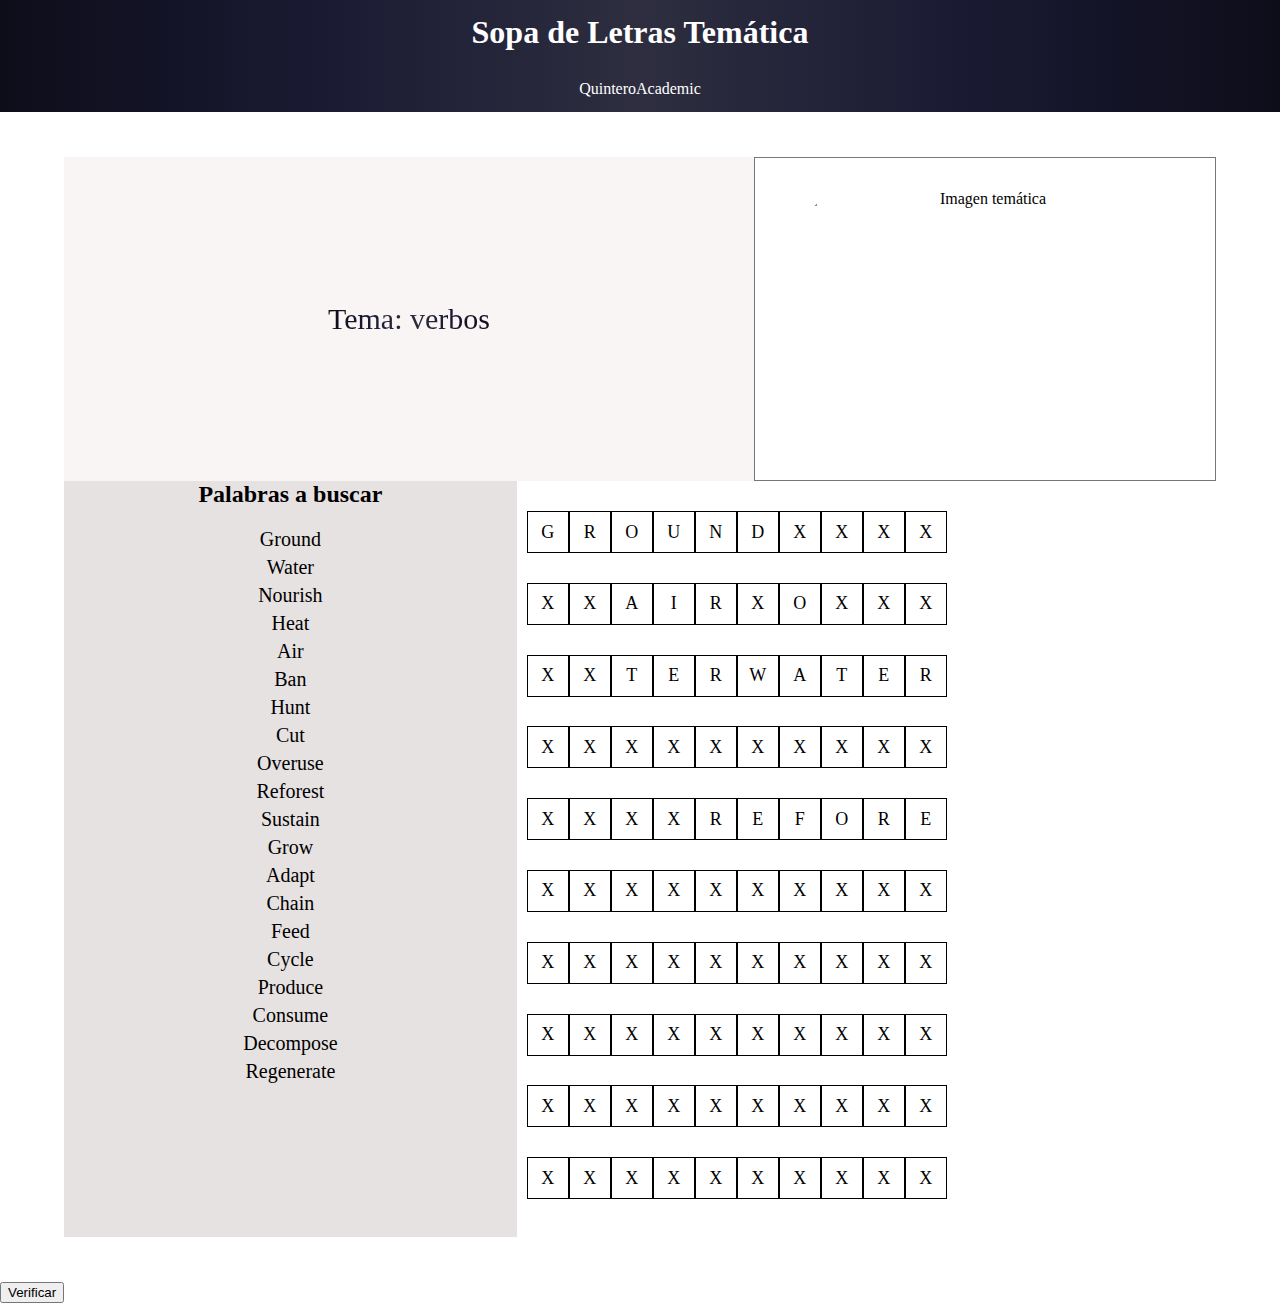
==== sopa.html @ 04df19ac "prueba-1" ====
<!DOCTYPE html>
<html lang="en">
<head>
    <meta charset="UTF-8">
    <meta name="viewport" content="width=device-width, initial-scale=1.0">
    <title>Sopa de Letras Temática</title>
    <link rel="stylesheet" href="sopa.css">
</head>
<body>
    <header>
        <div class="encabezado">
            <h1>Sopa de Letras Temática</h1>
            <p>QuinteroAcademic</p>
        </div>
    </header>

    <section>
        <div class="contenedor-principal">
            <div class="contenedor-centrado">
                <div class="contenedor-mensaje">
                    <div class="contenedor-text">
                        <p id="tema">Tema: verbos</p>
                    </div>
                    <div class="contenedor-imagen">
                        <img id="imagen-1" src="https://i.pinimg.com/enabled_lo_mid/736x/ef/74/84/ef7484136dd631c98e58b0461fdbadd7.jpg" alt="Imagen temática">
                    </div>
                </div>
                <div class="contenedor-tema">
                    <div class="contenedor-palabras">
                        <h2>Palabras a buscar</h2>
                        <ul class="palabras">
                            <li data-word="Ground">Ground</li>
                            <li data-word="Water">Water</li>
                            <li data-word="Nourish">Nourish</li>
                            <li data-word="Heat">Heat</li>
                            <li data-word="Air">Air</li>
                            <li data-word="Ban">Ban</li>
                            <li data-word="Hunt">Hunt</li>
                            <li data-word="Cut">Cut</li>
                            <li data-word="Overuse">Overuse</li>
                            <li data-word="Reforest">Reforest</li>
                            <li data-word="Sustain">Sustain</li>
                            <li data-word="Grow">Grow</li>
                            <li data-word="Adapt">Adapt</li>
                            <li data-word="Chain">Chain</li>
                            <li data-word="Feed">Feed</li>
                            <li data-word="Cycle">Cycle</li>
                            <li data-word="Produce">Produce</li>
                            <li data-word="Consume">Consume</li>
                            <li data-word="Decompose">Decompose</li>
                            <li data-word="Regenerate">Regenerate</li>
                            
                        </ul>
                    </div>
                    <div class="contenedor-sopa" id="sopa-letras"></div>
                    
                </div>
            </div>
        </div>
        <button id="enviar-sopa">Verificar</button>
                    <div id="resultado"></div>
    </section>

    <!-- <footer>
        <p>&copy; 2024 Learn English Easy</p>
    </footer> -->

    <script src="sopa.js"></script>
</body>
</html>
---- sopa.css ----
*{
    margin: 0;
}

body{
    background-color: white;
}

.encabezado{
    display: grid;
    justify-content: center;
    text-align: center;
    align-items: center;
    background: linear-gradient(90deg, #0d0d1a, #1a1a33, #2e2e40, #1a1a33, #0d0d1a);
    height: 7em;
    color: white;
}

.contenedor-principal{
    background-color: transparent;
    width: 100%;
    height: 130vh;
    display:flex ;
    justify-content: center;
    align-items: center;
    text-align: center;
}

.contenedor-centrado{
    background-color: transparent;
    width:90%;
    height: 120vh;
    
    

}


.contenedor-mensaje{
    background-color: transparent;
    width:100%;
    height: 30%;
    display: flex;

}


.contenedor-tema{
    background-color: transparent;
    width: 100%;
    height: 70%;

}


.contenedor-text{
    display: flex;
    justify-content: center;
    align-items: center;
    text-align: center;

    
    background-color: #faf5f5;
    width: 60%;
}

 ul {
    list-style-type: none; /* Elimina los puntos de la lista */
    padding: 0;
    margin: 0;
}

.contenedor-imagen{
    display: flex;
    border: 1px solid  #777;
    justify-content: center;
    align-items: center;
    text-align: center;
    background-color: transparent;
    width: 40%;
}

#imagen-1{
    width: 80%;
    height: 80%;
    border-radius: 50px;

}

.contenedor-tema{
    display: flex;
   
}

#tema{
    font-size: 30px;
    background: linear-gradient(90deg, #0d0d1a, #1a1a33, #2e2e40, #1a1a33, #0d0d1a);
    /* Mostrar solo el fondo del texto */
    -webkit-background-clip: text;
    color: transparent;
    /* Para navegadores modernos */
    background-clip: text;
}


.contenedor-palabras{
    background-color:#e7e2e2;
width: 40%;
    height: auto;

}

.contenedor-sopa{
    background-color: transparent;
    width: 60%;
    display: grid;
    grid-template-columns: repeat(10, 40px);
    gap: 5px;
    margin-top: 20px;
   
    padding: 10px;
}


.container {
    display: inline-block;
    margin: 20px;
  }
  
  #sopa-letras {
    display: grid;
    grid-template-columns: repeat(10, 40px); /* 10 columnas, ajusta según el tamaño de tu sopa */
    grid-gap: 2px;
  }
  
  #sopa-letras div {
    width: 40px;
    height: 40px;
    border: 1px solid #000;
    display: flex;
    align-items: center;
    justify-content: center;
    font-size: 18px;
    cursor: pointer;
    user-select: none; /* Evita selección de texto */
  }
  
  #sopa-letras div.seleccionado {
    background-color: rgb(226, 221, 221); /* Resalta las letras seleccionadas */
  }
  
  .palabras {
    margin-top: 20px;
  }
  
  .palabras ul {
    list-style-type: none;
    padding: 0;
  }
  
  .palabras li {
    font-size: 20px;
    margin: 5px 0;
  }
  


/* Footer */
footer {
    background: linear-gradient(90deg, #0d0d1a, #1a1a33, #2e2e40, #1a1a33, #0d0d1a);
    color: white;
    text-align: center;
    padding: 1em;
  }
  
.logo {
  width: 5em;
  height: auto;
  border-radius: 50%;
}

.logo:hover { 
  transition: transform 0.5s ease;
  scale: (1.2);
  border-radius: 50%;
}
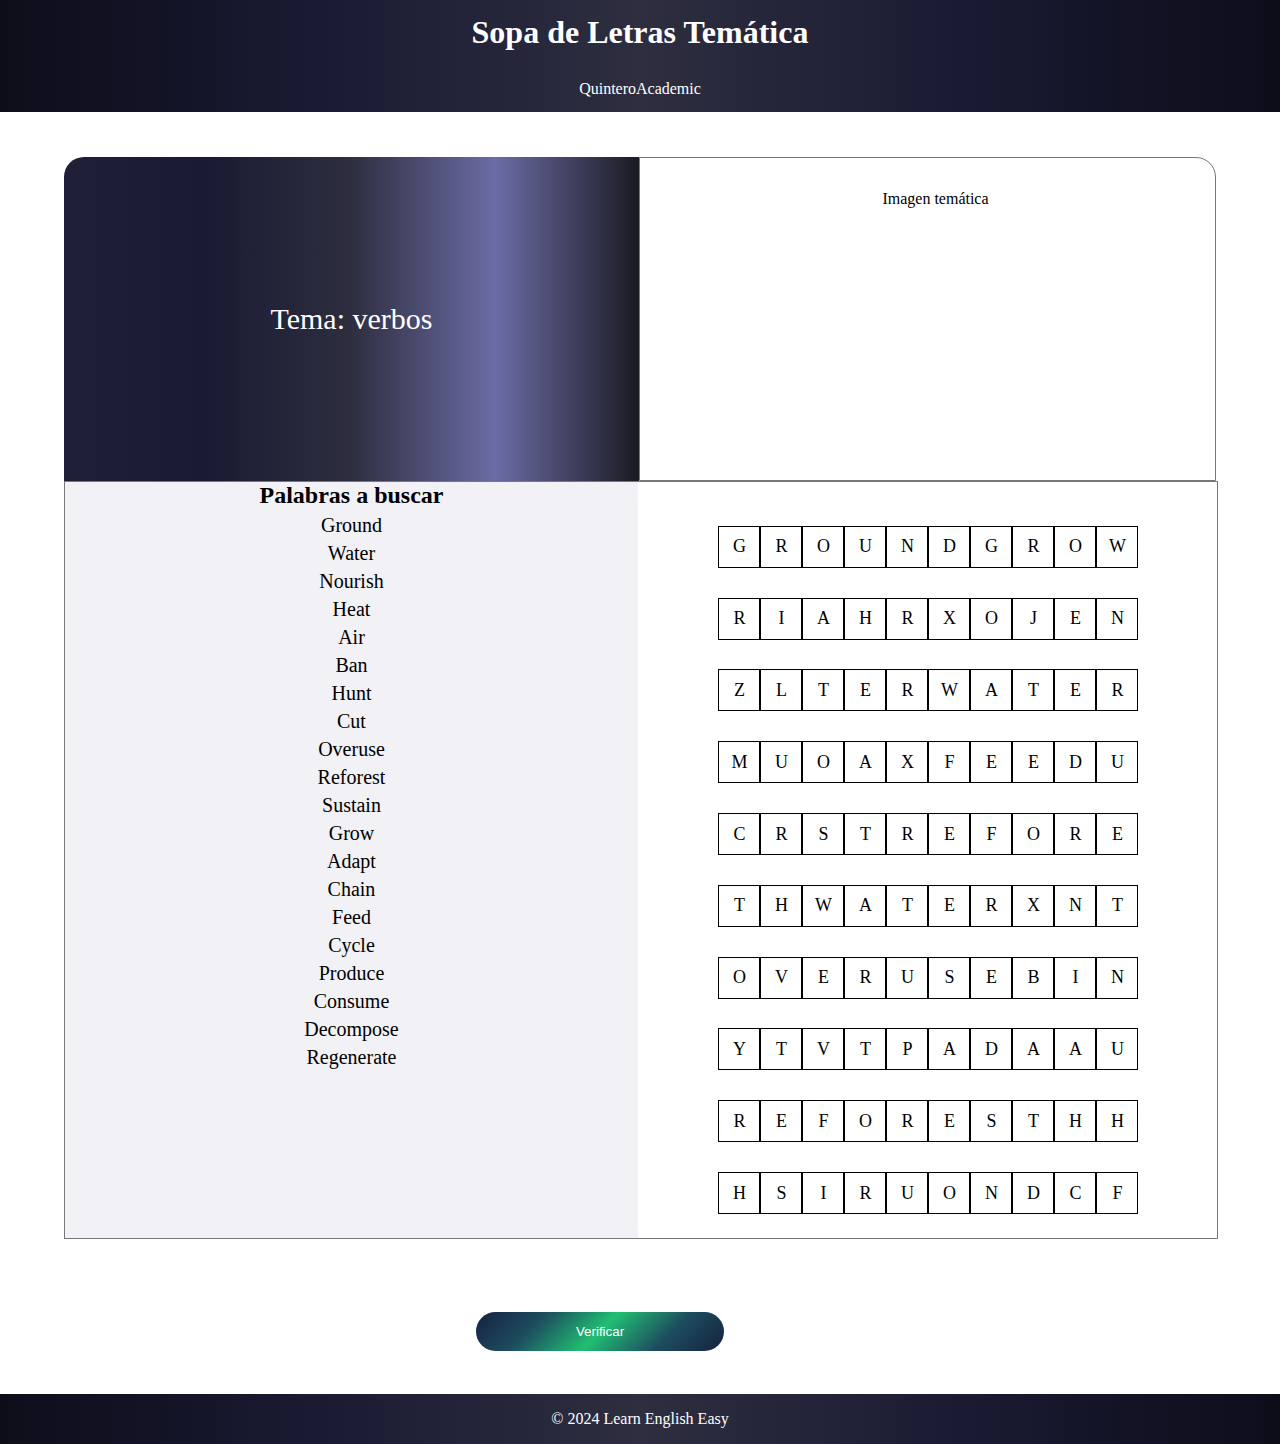
==== commit 94cbcb12: "pruba-ultimas" ====
--- a/sopa.html
+++ b/sopa.html
@@ -22,13 +22,14 @@
                         <p id="tema">Tema: verbos</p>
                     </div>
                     <div class="contenedor-imagen">
-                        <img id="imagen-1" src="https://i.pinimg.com/enabled_lo_mid/736x/ef/74/84/ef7484136dd631c98e58b0461fdbadd7.jpg" alt="Imagen temática">
+                        <img id="imagen-1" src="https://i.pinimg.com/736x/ee/45/1c/ee451c7ef098046cea90dd90600ee832.jpg" alt="Imagen temática">
                     </div>
                 </div>
                 <div class="contenedor-tema">
                     <div class="contenedor-palabras">
-                        <h2>Palabras a buscar</h2>
+                      
                         <ul class="palabras">
+                            <h2>Palabras a buscar</h2>
                             <li data-word="Ground">Ground</li>
                             <li data-word="Water">Water</li>
                             <li data-word="Nourish">Nourish</li>
@@ -57,10 +58,21 @@
                 </div>
             </div>
         </div>
-        <button id="enviar-sopa">Verificar</button>
-                    <div id="resultado"></div>
+      <div class="encerrado">
+        <button id="enviar-sopa" class="boton-inicio">Verificar</button>
+        <div id="resultado"></div>
+      </div>
+
+      <div class="ultimo"> <p id="p-uni">
+        <a href="pagina-principal.html" >Cerrar Evaluacion</a>
+      </p></div>
     </section>
 
+
+    <footer>
+        <p>&copy; 2024 Learn English Easy</p>
+        <!-- <p>Contacto: info@aprendeinglesfacil.com</p> -->
+      </footer>
     <!-- <footer>
         <p>&copy; 2024 Learn English Easy</p>
     </footer> -->
--- a/sopa.css
+++ b/sopa.css
@@ -17,7 +17,7 @@
 }
 
 .contenedor-principal{
-    background-color: transparent;
+    background-color:white;
     width: 100%;
     height: 130vh;
     display:flex ;
@@ -27,7 +27,7 @@
 }
 
 .contenedor-centrado{
-    background-color: transparent;
+background-color: transparent;
     width:90%;
     height: 120vh;
     
@@ -37,7 +37,8 @@
 
 
 .contenedor-mensaje{
-    background-color: transparent;
+   
+    background-color: white;
     width:100%;
     height: 30%;
     display: flex;
@@ -47,6 +48,7 @@
 
 .contenedor-tema{
     background-color: transparent;
+    border: 1px solid #777;
     width: 100%;
     height: 70%;
 
@@ -59,9 +61,11 @@
     align-items: center;
     text-align: center;
 
-    
-    background-color: #faf5f5;
-    width: 60%;
+    border-top-left-radius: 20px;
+    background: linear-gradient(90deg, #1f1f37, #1a1a33, #2e2e40, #6c6ca6, #1a1a22);
+    color: white;
+    width: 50%;
+   
 }
 
  ul {
@@ -73,49 +77,56 @@
 .contenedor-imagen{
     display: flex;
     border: 1px solid  #777;
+    border-top-right-radius: 20px;
     justify-content: center;
     align-items: center;
     text-align: center;
     background-color: transparent;
-    width: 40%;
+    width: 50%;
 }
 
 #imagen-1{
     width: 80%;
     height: 80%;
-    border-radius: 50px;
+    border-radius: 50%;
 
 }
 
 .contenedor-tema{
     display: flex;
+
    
 }
 
 #tema{
     font-size: 30px;
-    background: linear-gradient(90deg, #0d0d1a, #1a1a33, #2e2e40, #1a1a33, #0d0d1a);
-    /* Mostrar solo el fondo del texto */
+    /* background: linear-gradient(90deg, #0d0d1a, #1a1a33, #2e2e40, #1a1a33, #0d0d1a);
     -webkit-background-clip: text;
     color: transparent;
-    /* Para navegadores modernos */
-    background-clip: text;
+  
+    background-clip: text; */
 }
 
 
 .contenedor-palabras{
-    background-color:#e7e2e2;
-width: 40%;
+ background-color: #f1f1f6;
+width: 61.5%;
     height: auto;
-
-}
+    /* color: white; */
+   
+    
+}
+
 
 .contenedor-sopa{
-    background-color: transparent;
+  /* background: linear-gradient(90deg,#a9a9b1 , #aeaeb4, #8c8c91, #8d8d95,#dbdbe0 ); */
+    justify-content: center;
+    align-items: center;
+    text-align: center;
     width: 60%;
     display: grid;
     grid-template-columns: repeat(10, 40px);
-    gap: 5px;
+    gap: 7px;
     margin-top: 20px;
    
     padding: 10px;
@@ -149,9 +160,10 @@
     background-color: rgb(226, 221, 221); /* Resalta las letras seleccionadas */
   }
   
-  .palabras {
-    margin-top: 20px;
-  }
+  /* .palabras {
+    position: absolute;
+    left: -1;
+  } */
   
   .palabras ul {
     list-style-type: none;
@@ -163,24 +175,74 @@
     margin: 5px 0;
   }
   
-
-
-/* Footer */
-footer {
-    background: linear-gradient(90deg, #0d0d1a, #1a1a33, #2e2e40, #1a1a33, #0d0d1a);
-    color: white;
-    text-align: center;
-    padding: 1em;
-  }
-  
-.logo {
-  width: 5em;
-  height: auto;
-  border-radius: 50%;
-}
-
-.logo:hover { 
-  transition: transform 0.5s ease;
-  scale: (1.2);
-  border-radius: 50%;
-}
+  .encerrado{
+    display: flex;
+    justify-content: center;
+    align-items: center;
+    text-align: center;
+    gap: 5em;
+    padding: 20px;
+  }
+
+  .boton-inicio {
+    width: 20%;
+    padding: 12px;
+    background: linear-gradient(135deg, #16213e 0%, #1d4d5f 25%, #21bf73 50%, #1d4d5f 75%, #16213e 100%);
+    border: 1px solid white;
+color: white;
+    border: none;
+    border-radius: 20px;
+    cursor: pointer;
+    margin-top: 10px;
+}
+
+
+#resultado{
+  background-color: #dbdbe0;
+  font-size: 23px;
+}
+
+
+
+    /* Footer */
+    footer {
+      background: linear-gradient(90deg, #0d0d1a, #1a1a33, #2e2e40, #1a1a33, #0d0d1a);
+      color: white;
+      text-align: center;
+      padding: 1em;
+    }
+    
+  .logo {
+    width: 5em;
+    height: auto;
+    border-radius: 50%;
+  }
+  
+  .logo:hover { 
+    transition: transform 0.5s ease;
+    scale: (1.2);
+    border-radius: 50%;
+  }
+  
+
+  .ultimo{
+    display: flex;
+    justify-content: center;
+    align-items: center;
+    text-align: center;
+  }
+
+  
+
+#p-uni a {
+  padding: 20px;
+  font-size: 20px;
+  cursor: pointer;
+  color: white;
+  text-decoration: none; /* Elimina el subrayado predeterminado */
+}
+
+#p-uni a:visited, #p-uni a:active, #p-uni a:hover {
+  text-decoration: none; /* Elimina subrayado en estado hover, activo o visitado */
+  color: rgb(0, 0, 0); /* Mantiene el texto transparente en todos los estados */
+}